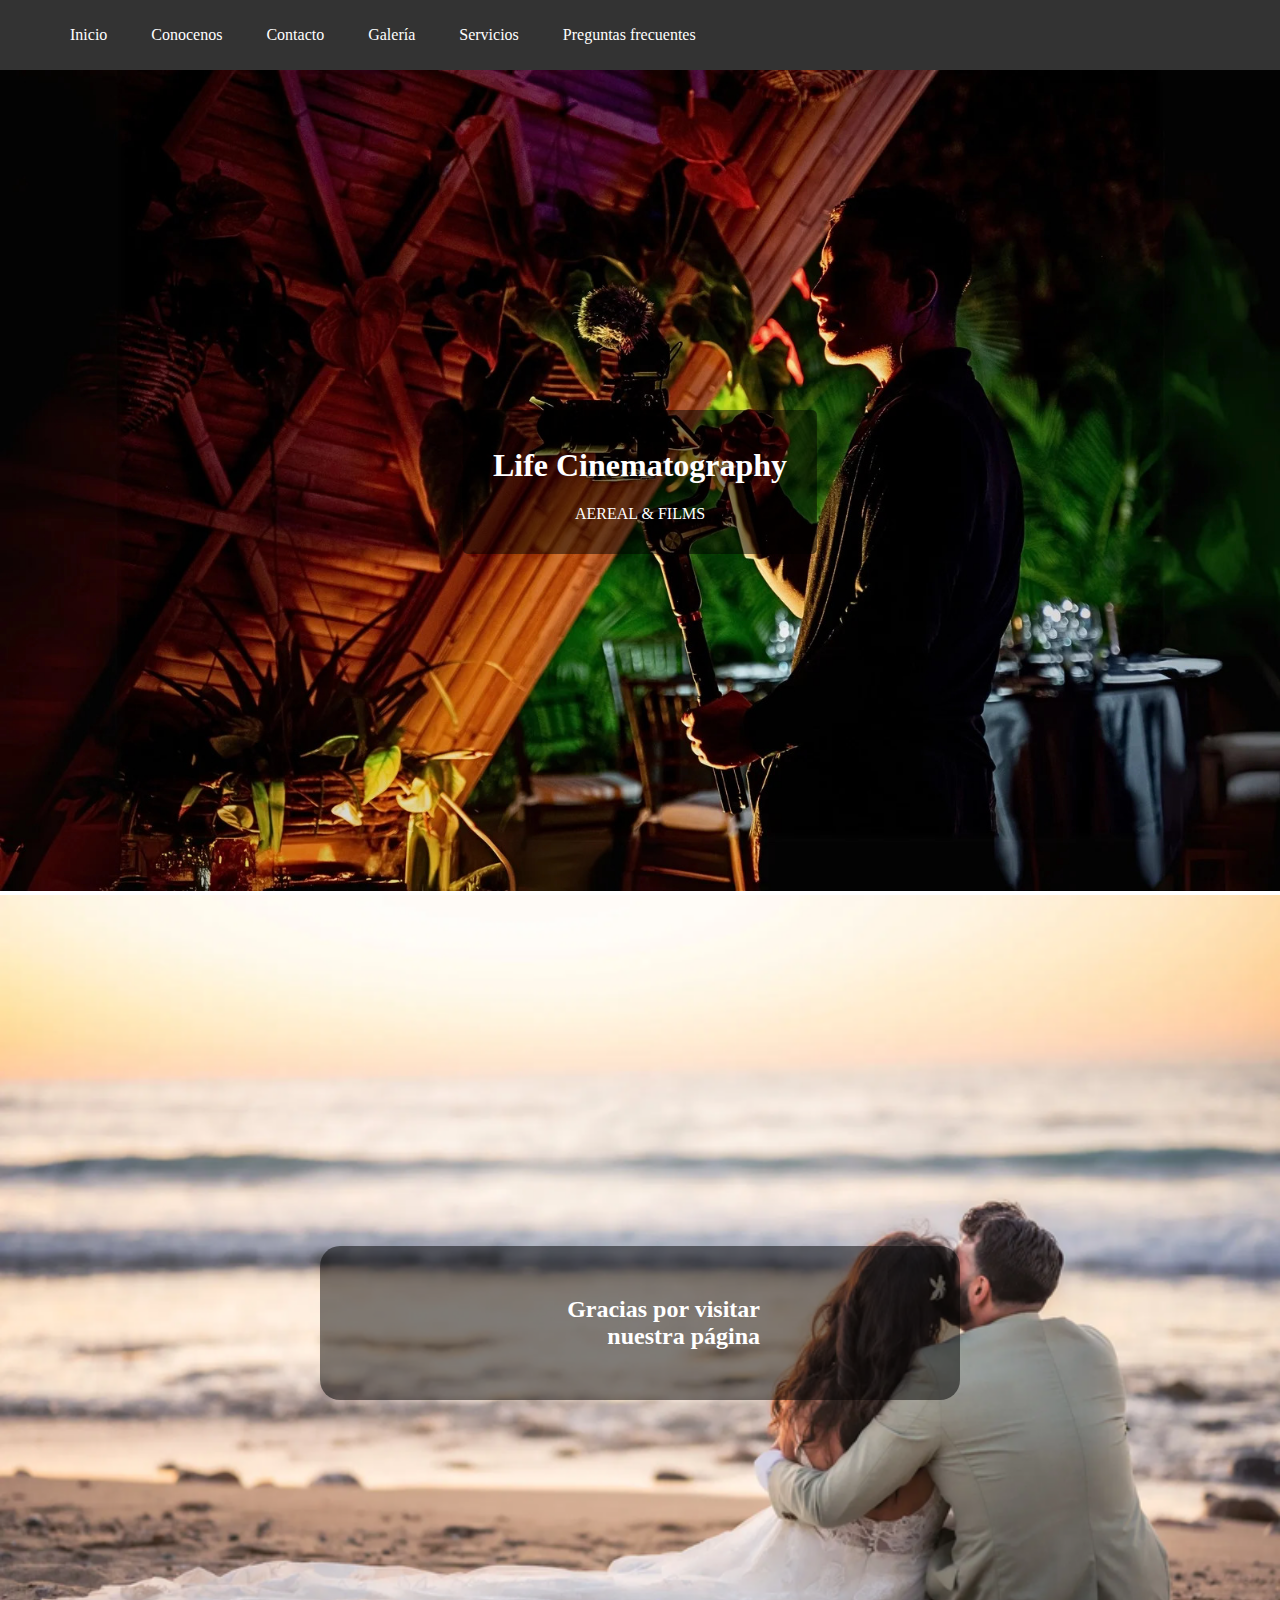
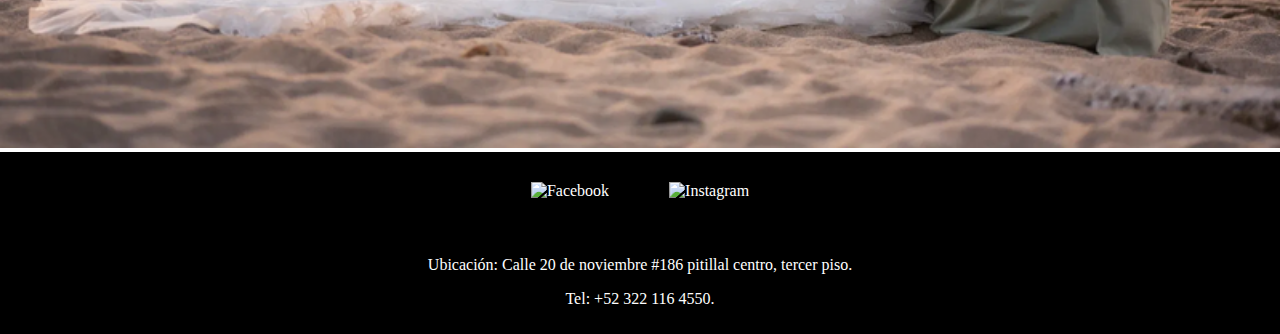
==== index.html @ 52c714e9 "Add files via upload" ====
<!DOCTYPE html>
<html lang="en">
<head>
    <meta charset="UTF-8">
    <meta name="viewport" content="width=device-width, initial-scale=1.0">
    <title>Life Cinematography</title>
<link rel="stylesheet" href="style.css">
</head>
<body>
    

    <nav class="navbar">
    <ul>
       <a href="index.html">Inicio</a>
        <a href="conocenos.html">Conocenos</a>
        <a href="contacto">Contacto</a>
        <a href="galeria">Galería</a>
        <a href="servicios">Servicios</a>
        <a href="preguntas">Preguntas frecuentes</a>
    
    </ul>
</nav>


    <div class="header">
        <img src="IMG/PORTADA.jpg" alt="Header Image">
        <div class="header-text">
            <h1>Life Cinematography</h1>
            <p>AEREAL & FILMS</p>
        </div>
    </div>
    <div class="body-image">
        <img src="IMG/GALERIA.png" alt="Body Image" style="width:100%;height:auto;">
        <div class="body-text">
            <h2>Gracias por visitar nuestra página</h2>
        </div>
    </div>
    <footer>
        <div class="social-media">
            <a href="https://www.facebook.com/lifecinematography/" target="_blank">
                <img src="ICO/FB-ICON.png" alt="Facebook" style="width:50px;height:50px;">
            </a>
            <a href="https://www.instagram.com/lifecinematographymx?igsh=ZTZxaWY4YXh5ODQx" target="_blank">
                <img src="ICO/INSTAGRAM-ICON.png" alt="Instagram" style="width:50px;height:50px;">
            </a>
        </div>
        <div class="contact-info">
            <p>Ubicación: Calle 20 de noviembre #186 pitillal centro, tercer piso.</p>
            <p>Tel: +52 322 116 4550.</p>
        </div>

    </footer>
</body>
</html>
---- style.css ----
body {
            font-family: Bahnschrift SemiLight;
            margin: 0;
            padding: 0;
        }
        .navbar {
            display: flex;
            background-color: #333;
            padding: 10px;
        }
        .navbar a {
            color: white;
            padding: 14px 20px;
            text-decoration: none;
            text-align: center;
        }
        .navbar a:hover {
            background-color: #ddd;
            color: black;
        }
        .header {
            position: relative;
            text-align: center;
            color: white;
        }
        .header img {
            width: 100%;
            height: auto;
        }
        .header-text {
            position: absolute;
            top: 50%;
            left: 50%;
            transform: translate(-50%, -50%);
            background-color: rgba(0, 0, 0, 0.5);
            border-radius: 5px;
            padding: 15px 30px;
        }
        .social-media {
            display: flex;
            justify-content: center;
            padding: 20px;
            background-color: black;
        }
        .social-media a {
            color: white;
            padding: 10px 20px;
            text-decoration: none;
            margin: 0 10px;
        }
        .social-media a:hover {
            background-color: white;
            color: black;
        }
        .contact-info {
            text-align: center;
            padding: 10px;
            background-color: black;
            color: white;
        }
        .body-button {
            text-align: center;
            margin-top: 10px;
        }
        .body-button button {
            padding: 10px 20px;
            font-size: 16px;
            cursor: pointer;
        }
        .body-image {
            position: relative;
            text-align:right;
    
        }
        .body-button {
            position: absolute;
            top: 50%;
            left: 50%;
            transform: translate(-50%, -50%);
        }
        .button-link {
            padding: 10px 20px;
            font-size: 50px;
            background-color: #333;
            color: white;
            text-decoration: none;
            border-radius: 5px;
        }
        .button-link:hover {
            background-color: #ddd;
            color: black;
        }
        .body-title {
            position:absolute;
            top: 50%;
            left: 30%;
            transform: translate(-40%, -50%);
            color: white;
            background-color: rgba(0, 0, 0, 0.5);
            padding: 30px 200px;
            border-radius: 20px;
        }
        .body-text {
            position:absolute;
            top: 50%;
            left: 50%;
            transform: translate(-50%, -50%);
            color: white;
            background-color: rgba(0, 0, 0, 0.5);
            padding: 30px 200px;
            border-radius: 20px;
        }
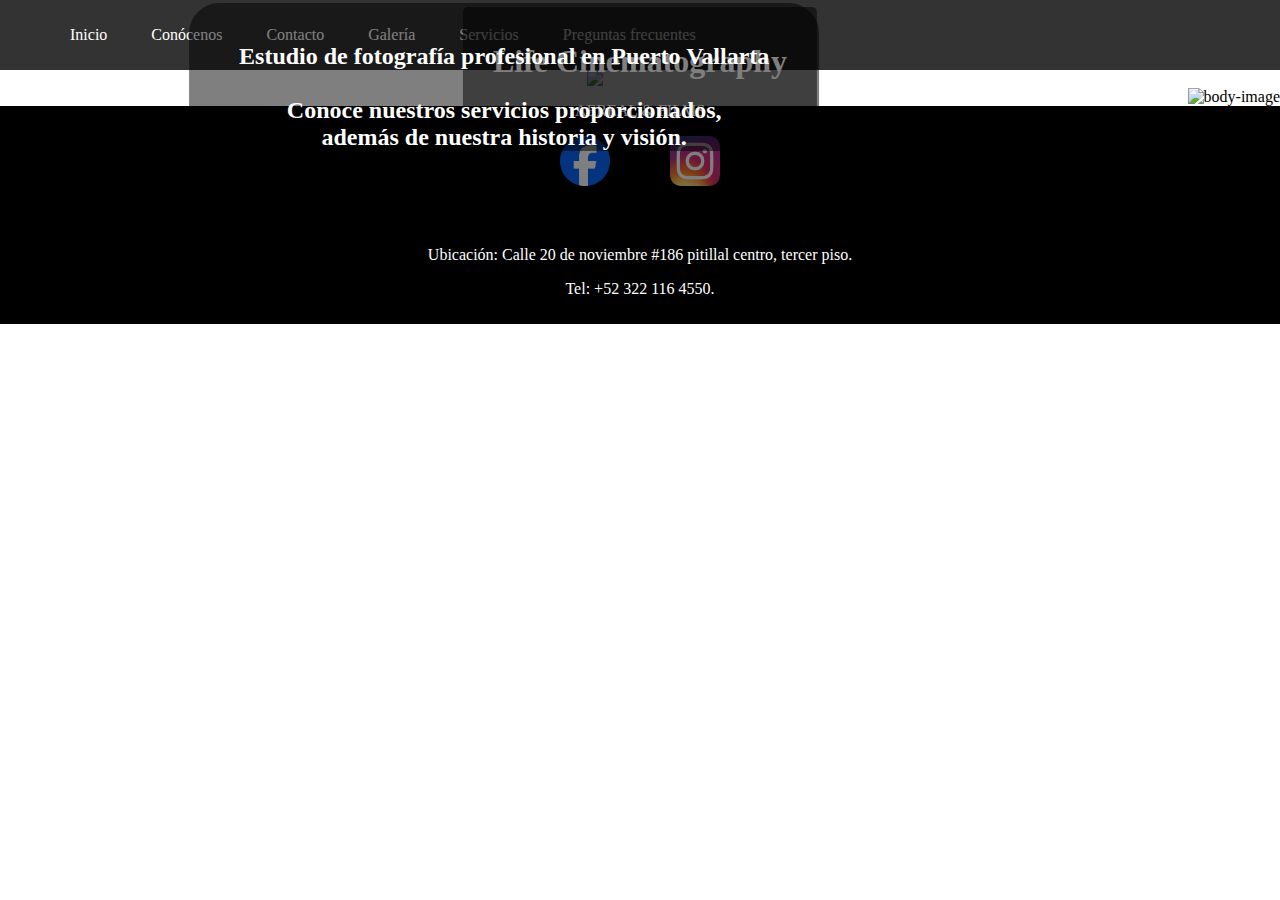
==== commit 06099a7c: "Add files via upload" ====
--- a/index.html
+++ b/index.html
@@ -7,12 +7,13 @@
 <link rel="stylesheet" href="style.css">
 </head>
 <body>
-    
+   
+
 
     <nav class="navbar">
     <ul>
        <a href="index.html">Inicio</a>
-        <a href="conocenos.html">Conocenos</a>
+        <a href="conocenos.html">Conócenos</a>
         <a href="contacto">Contacto</a>
         <a href="galeria">Galería</a>
         <a href="servicios">Servicios</a>
@@ -23,16 +24,19 @@
 
 
     <div class="header">
-        <img src="IMG/PORTADA.jpg" alt="Header Image">
+        <img src="IMG/portada2.jpg" alt="Header Image">
         <div class="header-text">
             <h1>Life Cinematography</h1>
             <p>AEREAL & FILMS</p>
         </div>
     </div>
     <div class="body-image">
-        <img src="IMG/GALERIA.png" alt="Body Image" style="width:100%;height:auto;">
+        <img src="IMG/GALERIA2.png" alt="body-image" style="width:100%;height:auto;">
         <div class="body-text">
-            <h2>Gracias por visitar nuestra página</h2>
+            <h2>Estudio de fotografía profesional en Puerto Vallarta
+                <br>
+                <br>Conoce nuestros servicios proporcionados,
+                <br>además de nuestra historia y visión. </h2>
         </div>
     </div>
     <footer>
--- a/style.css
+++ b/style.css
@@ -1,8 +1,10 @@
-        body {
+        body, html {
             font-family: Bahnschrift SemiLight;
             margin: 0;
             padding: 0;
-        }
+            height: 100vh;
+        }
+        
         .navbar {
             display: flex;
             background-color: #333;
@@ -22,10 +24,11 @@
             position: relative;
             text-align: center;
             color: white;
+            
         }
         .header img {
             width: 100%;
-            height: auto;
+            height:min-content
         }
         .header-text {
             position: absolute;
@@ -67,11 +70,18 @@
             font-size: 16px;
             cursor: pointer;
         }
-        .body-image {
+        .body-image{
             position: relative;
             text-align:right;
+            width: 100%;
+            height:min-content
     
         }
+        .vision-image {
+        position: relative;
+        text-align:right;
+    }
+        
         .body-button {
             position: absolute;
             top: 50%;
@@ -92,21 +102,341 @@
         }
         .body-title {
             position:absolute;
-            top: 50%;
-            left: 30%;
-            transform: translate(-40%, -50%);
-            color: white;
-            background-color: rgba(0, 0, 0, 0.5);
-            padding: 30px 200px;
-            border-radius: 20px;
+            top: 55%;
+            left: 5%;
+            transform: translate(-5%, -55%);
+            color: white;
+            background-color: rgba(0, 0, 0, 0.5);
+            padding: 30px 60px;
+            border-radius: 20px;
+            font-size:medium;
         }
         .body-text {
             position:absolute;
+            top: 50%;
+            transform: translate(30%, -50%);
+            color: white;
+            background-color: rgba(0, 0, 0, 0.5);
+            padding: 20px 50px;
+            border-radius: 30px;
+            text-align: center;
+            
+        }
+        
+        .contact-pie {
+            top: 100%;
+            text-align: center;
+            padding: 10px;
+            background-color: black;
+            color: white;
+        }
+        .mapa-image {
+            position: relative;
+            text-align:right;
+        }
+        .circ-image {
+            position:absolute;
+            text-align:left;
+            margin-left: 250px;
+            top: 45%;
+            
+        }
+
+        .historia-text {
+            position:relative;
+            top: 50%;
+            transform: translate(-30%, 10%);
+            color: white;
+            background-color: rgba(0, 0, 0, 0.5);
+            padding: 40px 50px;
+            border-radius: 30px;
+            text-align:justify;
+            font-size: 8px;
+        }
+        .wedding-text {
+            position:relative;
+            top: 50%;
+            transform: translate(-30%, 15%);
+            color: white;
+            background-color: rgba(0, 0, 0, 0.5);
+            padding: 40px 50px;
+            border-radius: 30px;
+            text-align:justify;
+            font-size: 8px;
+        }
+        .wedding-image{
+            position:absolute;
+            text-align:left;
+            margin-left: 700px;
+            top: 45%;
+        }
+        .vision-image{
+            position:absolute;
+            text-align:left;
+            margin-left: 1150px;
+            top: 45%;
+        }
+        .vision-title{
+            position:relative;
+            top: 50%;
+            transform: translate(-30%, 12%);
+            color: white;
+            background-color: rgba(0, 0, 0, 0.5);
+            padding: 40px 50px;
+            border-radius: 30px;
+            text-align:left;
+            font-size: 8px;
+        }
+        .contac-title {
+            position: absolute;
             top: 50%;
             left: 50%;
             transform: translate(-50%, -50%);
-            color: white;
-            background-color: rgba(0, 0, 0, 0.5);
-            padding: 30px 200px;
-            border-radius: 20px;
-        }+            background-color: rgba(0, 0, 0, 0.5);
+            border-radius: 5px;
+            padding: 15px 30px;
+        }
+        
+        .contac-text {
+            position:absolute;
+            top: 75%;
+            left: 10%;
+            transform: translate(-10%, -50%);
+            color: white;
+            background-color: rgba(0, 0, 0, 0.5);
+            padding: 30px 60px;
+            border-radius: 20px;
+            font-size:small;
+        }
+        .header-whats{
+            position:absolute;
+            text-align:left;
+            margin-left: 130px;
+            top: 76%;
+            width: 50px;
+        }
+        .preg-uno{
+            position:absolute;
+            top: 75%;
+            left: 10%;
+            transform: translate(-30%, -200%);
+            color: rgb(0, 0, 0);
+            padding: 30px 60px;
+            border-radius: 20px;
+            font-size:small;
+        }
+        .preg-dos{
+            position:absolute;
+            top: 75%;
+            left: 10%;
+            transform: translate(50%, -200%);
+            color: rgb(0, 0, 0);
+            padding: 30px 60px;
+            border-radius: 20px;
+            font-size:small;
+        }
+        .preg-tres{
+            position:absolute;
+            top: 75%;
+            left: 10%;
+            transform: translate(145%, -200%);
+            color: rgb(0, 0, 0);
+            padding: 30px 60px;
+            border-radius: 20px;
+            font-size:small;
+        }
+        .preg-cuatro{
+            position:absolute;
+            top: 75%;
+            left: 10%;
+            transform: translate(180%, -200%);
+            color: rgb(0, 0, 0);
+            padding: 30px 60px;
+            border-radius: 20px;
+            font-size:small;
+        }
+        .resp-uno{
+            position:absolute;
+            top: 75%;
+            left: 10%;
+            transform: translate(-30%, -80%);
+            color: white;
+            background-color: rgba(0, 0, 0, 0.5);
+            padding: 30px 60px;
+            border-radius: 20px;
+            font-size: 10px;
+        }
+        .resp-dos{
+            position:absolute;
+            top: 75%;
+            left: 10%;
+            transform: translate(100%, -80%);
+            color: white;
+            background-color: rgba(0, 0, 0, 0.5);
+            padding: 30px 60px;
+            border-radius: 20px;
+            font-size: 10px;
+        }
+        .resp-tres{
+            position:absolute;
+            top: 75%;
+            left: 10%;
+            transform: translate(182%, -80%);
+            color: rgb(255, 255, 255);
+            background-color: rgba(0, 0, 0, 0.5);
+            padding: 30px 40px;
+            border-radius: 20px;
+            font-size: 8px;
+        }
+        .resp-cuatro{
+            position:absolute;
+            top: 75%;
+            left: 10%;
+            transform: translate(260%, -80%);
+            color: rgb(255, 255, 255);
+            background-color: rgba(0, 0, 0, 0.5);
+            padding: 30px 30px;
+            border-radius: 20px;
+            font-size: 10px;
+        }
+        .circ-uno{
+            position:absolute;
+            text-align:left;
+            margin-left: 150px;
+            top: 45%;
+        }
+        .circ-tres{
+            position:absolute;
+            text-align:left;
+            margin-left: 850px;
+            top: 45%;
+        }
+        .circ-cua{
+            position:absolute;
+            text-align:left;
+            margin-left: 1200px;
+            top: 45%;
+        }
+        .circ-dos{
+        position:absolute;
+            text-align:left;
+            margin-left: 500px;
+            top: 45%;
+        }
+        .text-uno{
+            position:relative;
+            top: 50%;
+            transform: translate(-20%, 10%);
+            color: white;
+            background-color: rgba(0, 0, 0, 0.5);
+            padding: 40px 50px;
+            border-radius: 30px;
+            text-align:justify;
+            font-size: 8px;
+        }
+        .text-dos{
+            position:relative;
+            top: 50%;
+            transform: translate(-25%, 10%);
+            color: white;
+            background-color: rgba(0, 0, 0, 0.5);
+            padding: 40px 50px;
+            border-radius: 30px;
+            text-align:justify;
+            font-size: 8px;
+        }
+        .text-tres{
+            position:relative;
+            top: 50%;
+            transform: translate(-20%, 10%);
+            color: white;
+            background-color: rgba(0, 0, 0, 0.5);
+            padding: 40px 50px;
+            border-radius: 30px;
+            text-align:justify;
+            font-size: 8px;
+        }
+        .text-cua{
+            position:relative;
+            top: 50%;
+            transform: translate(-15%, 10%);
+            color: white;
+            background-color: rgba(0, 0, 0, 0.5);
+            padding: 40px 50px;
+            border-radius: 30px;
+            text-align:justify;
+            font-size: 8px;
+        }
+        .circ-cin{
+            position:absolute;
+            text-align:left;
+            margin-left: 150px;
+            top: 90%;
+        }
+        .circ-seis{
+            position:absolute;
+            text-align:left;
+            margin-left: 500px;
+            top: 90%;
+        }
+        .circ-sie{
+            position:absolute;
+            text-align:left;
+            margin-left: 850px;
+            top: 90%;
+        }
+        .circ-och{
+            position:absolute;
+            text-align:left;
+            margin-left: 1200px;
+            top: 90%;
+        }
+        .text-cin{
+            position:relative;
+            top: 50%;
+            transform: translate(-20%, 10%);
+            color: white;
+            background-color: rgba(0, 0, 0, 0.5);
+            padding: 40px 50px;
+            border-radius: 30px;
+            text-align:justify;
+            font-size: 8px;
+        }
+        .text-seis{
+            position:relative;
+            top: 50%;
+            transform: translate(-25%, 10%);
+            color: white;
+            background-color: rgba(0, 0, 0, 0.5);
+            padding: 40px 50px;
+            border-radius: 30px;
+            text-align:justify;
+            font-size: 8px;
+        }
+        .text-sie{
+            position:relative;
+            top: 50%;
+            transform: translate(-13%, 10%);
+            color: white;
+            background-color: rgba(0, 0, 0, 0.5);
+            padding: 40px 50px;
+            border-radius: 30px;
+            text-align:justify;
+            font-size: 8px;
+        }
+        .text-och{
+            position:relative;
+            top: 50%;
+            transform: translate(-20%, 10%);
+            color: white;
+            background-color: rgba(0, 0, 0, 0.5);
+            padding: 40px 50px;
+            border-radius: 30px;
+            text-align:justify;
+            font-size: 8px;
+        }
+
+
+       
+            
+        